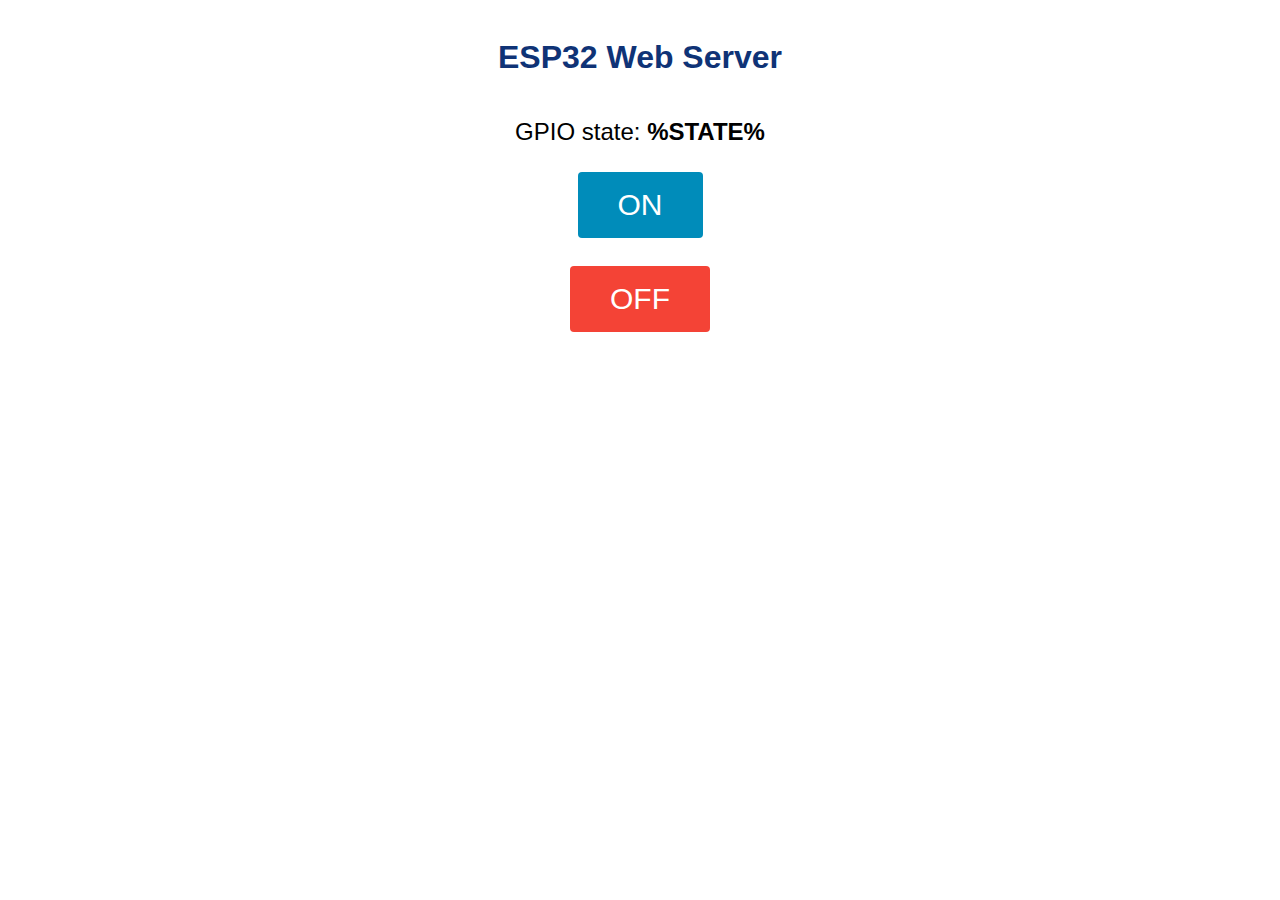
==== data/index.html @ e7f250b8 "versao 0 com todas funcionalidades" ====
<!DOCTYPE html>
<html lang="en">
<head>
  <meta charset="UTF-8">
  <meta http-equiv="X-UA-Compatible" content="IE=edge">
  <title>ESP32 Web Server</title>
  <meta name="viewport" content="width=device-width, initial-scale=1">
  <link rel="icon" href="data:,">
  <link rel="stylesheet" type="text/css" href="style.css">
</head>
<body>
  <h1>ESP32 Web Server</h1>
  <p>GPIO state: <strong> %STATE%</strong></p>
  <p><a href="/on"><button class="button">ON</button></a></p>
  <p><a href="/off"><button class="button button2">OFF</button></a></p>
</body>
</html>
---- data/style.css ----
html {
  font-family: Helvetica;
  display: inline-block;
  margin: 0px auto;
  text-align: center;
}
h1{
  color: #0F3376;
  padding: 2vh;
}
p{
  font-size: 1.5rem;
}
.button {
  display: inline-block;
  background-color: #008CBA;
  border: none;
  border-radius: 4px;
  color: white;
  padding: 16px 40px;
  text-decoration: none;
  font-size: 30px;
  margin: 2px;
  cursor: pointer;
}
.button2 {
  background-color: #f44336;
}
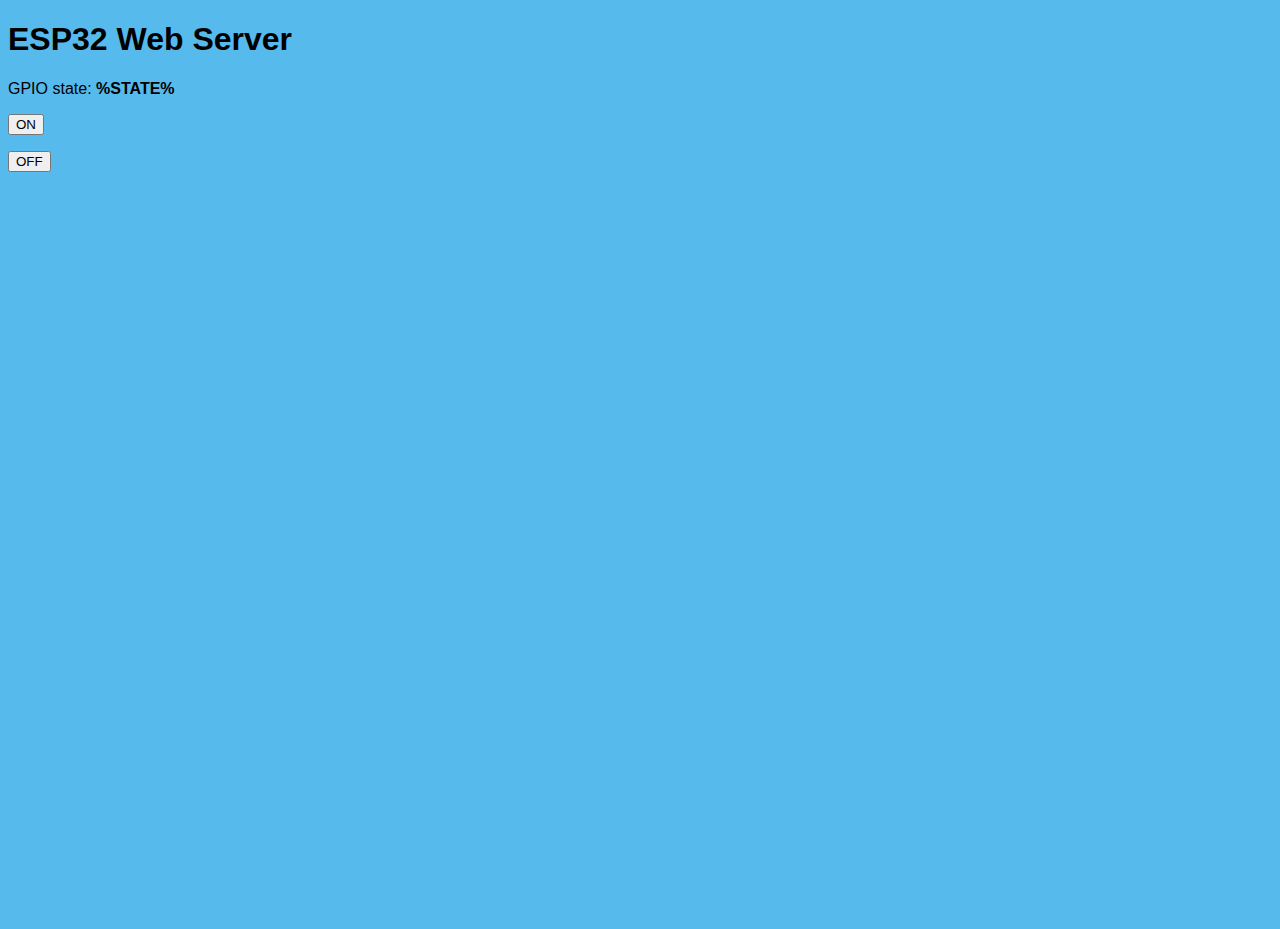
==== commit 277b20e2: "adicionando tags ok" ====
--- a/data/index.html
+++ b/data/index.html
@@ -6,7 +6,7 @@
   <title>ESP32 Web Server</title>
   <meta name="viewport" content="width=device-width, initial-scale=1">
   <link rel="icon" href="data:,">
-  <link rel="stylesheet" type="text/css" href="style.css">
+  <link rel="stylesheet" type="text/css" href="./style.css">
 </head>
 <body>
   <h1>ESP32 Web Server</h1>
--- a/data/style.css
+++ b/data/style.css
@@ -1,28 +1,262 @@
-html {
-  font-family: Helvetica;
-  display: inline-block;
-  margin: 0px auto;
-  text-align: center;
-}
-h1{
-  color: #0F3376;
-  padding: 2vh;
-}
-p{
-  font-size: 1.5rem;
-}
-.button {
-  display: inline-block;
-  background-color: #008CBA;
-  border: none;
-  border-radius: 4px;
-  color: white;
-  padding: 16px 40px;
-  text-decoration: none;
-  font-size: 30px;
-  margin: 2px;
-  cursor: pointer;
-}
-.button2 {
-  background-color: #f44336;
-}
+/* BASIC */
+
+html {
+    background-color: #56baed;
+  }
+  
+  body {
+    font-family: "Poppins", sans-serif;
+    height: 100vh;
+  }
+  
+  a {
+    color: #92badd;
+    display:inline-block;
+    text-decoration: none;
+    font-weight: 400;
+  }
+  
+  h2 {
+    text-align: center;
+    font-size: 16px;
+    font-weight: 600;
+    text-transform: uppercase;
+    display:inline-block;
+    margin: 40px 8px 10px 8px; 
+    color: #cccccc;
+  }
+  
+  
+  
+  /* STRUCTURE */
+  
+  .wrapper {
+    display: flex;
+    align-items: center;
+    flex-direction: column; 
+    justify-content: center;
+    width: 100%;
+    min-height: 100%;
+    padding: 20px;
+  }
+  
+  #formContent {
+    -webkit-border-radius: 10px 10px 10px 10px;
+    border-radius: 10px 10px 10px 10px;
+    background: #fff;
+    padding: 30px;
+    width: 90%;
+    max-width: 450px;
+    position: relative;
+    padding: 0px;
+    -webkit-box-shadow: 0 30px 60px 0 rgba(0,0,0,0.3);
+    box-shadow: 0 30px 60px 0 rgba(0,0,0,0.3);
+    text-align: center;
+  }
+  
+  #formFooter {
+    background-color: #f6f6f6;
+    border-top: 1px solid #dce8f1;
+    padding: 25px;
+    text-align: center;
+    -webkit-border-radius: 0 0 10px 10px;
+    border-radius: 0 0 10px 10px;
+  }
+  
+  
+  
+  /* TABS */
+  
+  h2.inactive {
+    color: #cccccc;
+  }
+  
+  h2.active {
+    color: #0d0d0d;
+    border-bottom: 2px solid #5fbae9;
+  }
+  
+  
+  
+  /* FORM TYPOGRAPHY*/
+  
+  input[type=button], input[type=submit], input[type=reset]  {
+    background-color: #56baed;
+    border: none;
+    color: white;
+    padding: 15px 80px;
+    text-align: center;
+    text-decoration: none;
+    display: inline-block;
+    text-transform: uppercase;
+    font-size: 13px;
+    -webkit-box-shadow: 0 10px 30px 0 rgba(95,186,233,0.4);
+    box-shadow: 0 10px 30px 0 rgba(95,186,233,0.4);
+    -webkit-border-radius: 5px 5px 5px 5px;
+    border-radius: 5px 5px 5px 5px;
+    margin: 5px 20px 40px 20px;
+    -webkit-transition: all 0.3s ease-in-out;
+    -moz-transition: all 0.3s ease-in-out;
+    -ms-transition: all 0.3s ease-in-out;
+    -o-transition: all 0.3s ease-in-out;
+    transition: all 0.3s ease-in-out;
+  }
+  
+  input[type=button]:hover, input[type=submit]:hover, input[type=reset]:hover  {
+    background-color: #39ace7;
+  }
+  
+  input[type=button]:active, input[type=submit]:active, input[type=reset]:active  {
+    -moz-transform: scale(0.95);
+    -webkit-transform: scale(0.95);
+    -o-transform: scale(0.95);
+    -ms-transform: scale(0.95);
+    transform: scale(0.95);
+  }
+  
+  input[type=text],input[type=password] {
+    background-color: #f6f6f6;
+    border: none;
+    color: #0d0d0d;
+    padding: 15px 32px;
+    text-align: center;
+    text-decoration: none;
+    display: inline-block;
+    font-size: 16px;
+    margin: 5px;
+    width: 85%;
+    border: 2px solid #f6f6f6;
+    -webkit-transition: all 0.5s ease-in-out;
+    -moz-transition: all 0.5s ease-in-out;
+    -ms-transition: all 0.5s ease-in-out;
+    -o-transition: all 0.5s ease-in-out;
+    transition: all 0.5s ease-in-out;
+    -webkit-border-radius: 5px 5px 5px 5px;
+    border-radius: 5px 5px 5px 5px;
+  }
+  
+  input[type=text],input[type=password] :focus {
+    background-color: #fff;
+    border-bottom: 2px solid #5fbae9;
+  }
+  
+  input[type=text]:placeholder {
+    color: #cccccc;
+  }
+  
+  
+  
+  /* ANIMATIONS */
+  
+  /* Simple CSS3 Fade-in-down Animation */
+  .fadeInDown {
+    -webkit-animation-name: fadeInDown;
+    animation-name: fadeInDown;
+    -webkit-animation-duration: 1s;
+    animation-duration: 1s;
+    -webkit-animation-fill-mode: both;
+    animation-fill-mode: both;
+  }
+  
+  @-webkit-keyframes fadeInDown {
+    0% {
+      opacity: 0;
+      -webkit-transform: translate3d(0, -100%, 0);
+      transform: translate3d(0, -100%, 0);
+    }
+    100% {
+      opacity: 1;
+      -webkit-transform: none;
+      transform: none;
+    }
+  }
+  
+  @keyframes fadeInDown {
+    0% {
+      opacity: 0;
+      -webkit-transform: translate3d(0, -100%, 0);
+      transform: translate3d(0, -100%, 0);
+    }
+    100% {
+      opacity: 1;
+      -webkit-transform: none;
+      transform: none;
+    }
+  }
+  
+  /* Simple CSS3 Fade-in Animation */
+  @-webkit-keyframes fadeIn { from { opacity:0; } to { opacity:1; } }
+  @-moz-keyframes fadeIn { from { opacity:0; } to { opacity:1; } }
+  @keyframes fadeIn { from { opacity:0; } to { opacity:1; } }
+  
+  .fadeIn {
+    opacity:0;
+    -webkit-animation:fadeIn ease-in 1;
+    -moz-animation:fadeIn ease-in 1;
+    animation:fadeIn ease-in 1;
+  
+    -webkit-animation-fill-mode:forwards;
+    -moz-animation-fill-mode:forwards;
+    animation-fill-mode:forwards;
+  
+    -webkit-animation-duration:1s;
+    -moz-animation-duration:1s;
+    animation-duration:1s;
+  }
+  
+  .fadeIn.first {
+    -webkit-animation-delay: 0.4s;
+    -moz-animation-delay: 0.4s;
+    animation-delay: 0.4s;
+  }
+  
+  .fadeIn.second {
+    -webkit-animation-delay: 0.6s;
+    -moz-animation-delay: 0.6s;
+    animation-delay: 0.6s;
+  }
+  
+  .fadeIn.third {
+    -webkit-animation-delay: 0.8s;
+    -moz-animation-delay: 0.8s;
+    animation-delay: 0.8s;
+  }
+  
+  .fadeIn.fourth {
+    -webkit-animation-delay: 1s;
+    -moz-animation-delay: 1s;
+    animation-delay: 1s;
+  }
+  
+  /* Simple CSS3 Fade-in Animation */
+  .underlineHover:after {
+    display: block;
+    left: 0;
+    bottom: -10px;
+    width: 0;
+    height: 2px;
+    background-color: #56baed;
+    content: "";
+    transition: width 0.2s;
+  }
+  
+  .underlineHover:hover {
+    color: #0d0d0d;
+  }
+  
+  .underlineHover:hover:after{
+    width: 100%;
+  }
+  
+  
+  
+  /* OTHERS */
+  
+  *:focus {
+      outline: none;
+  } 
+  
+  #icon {
+    width:60%;
+  }
+  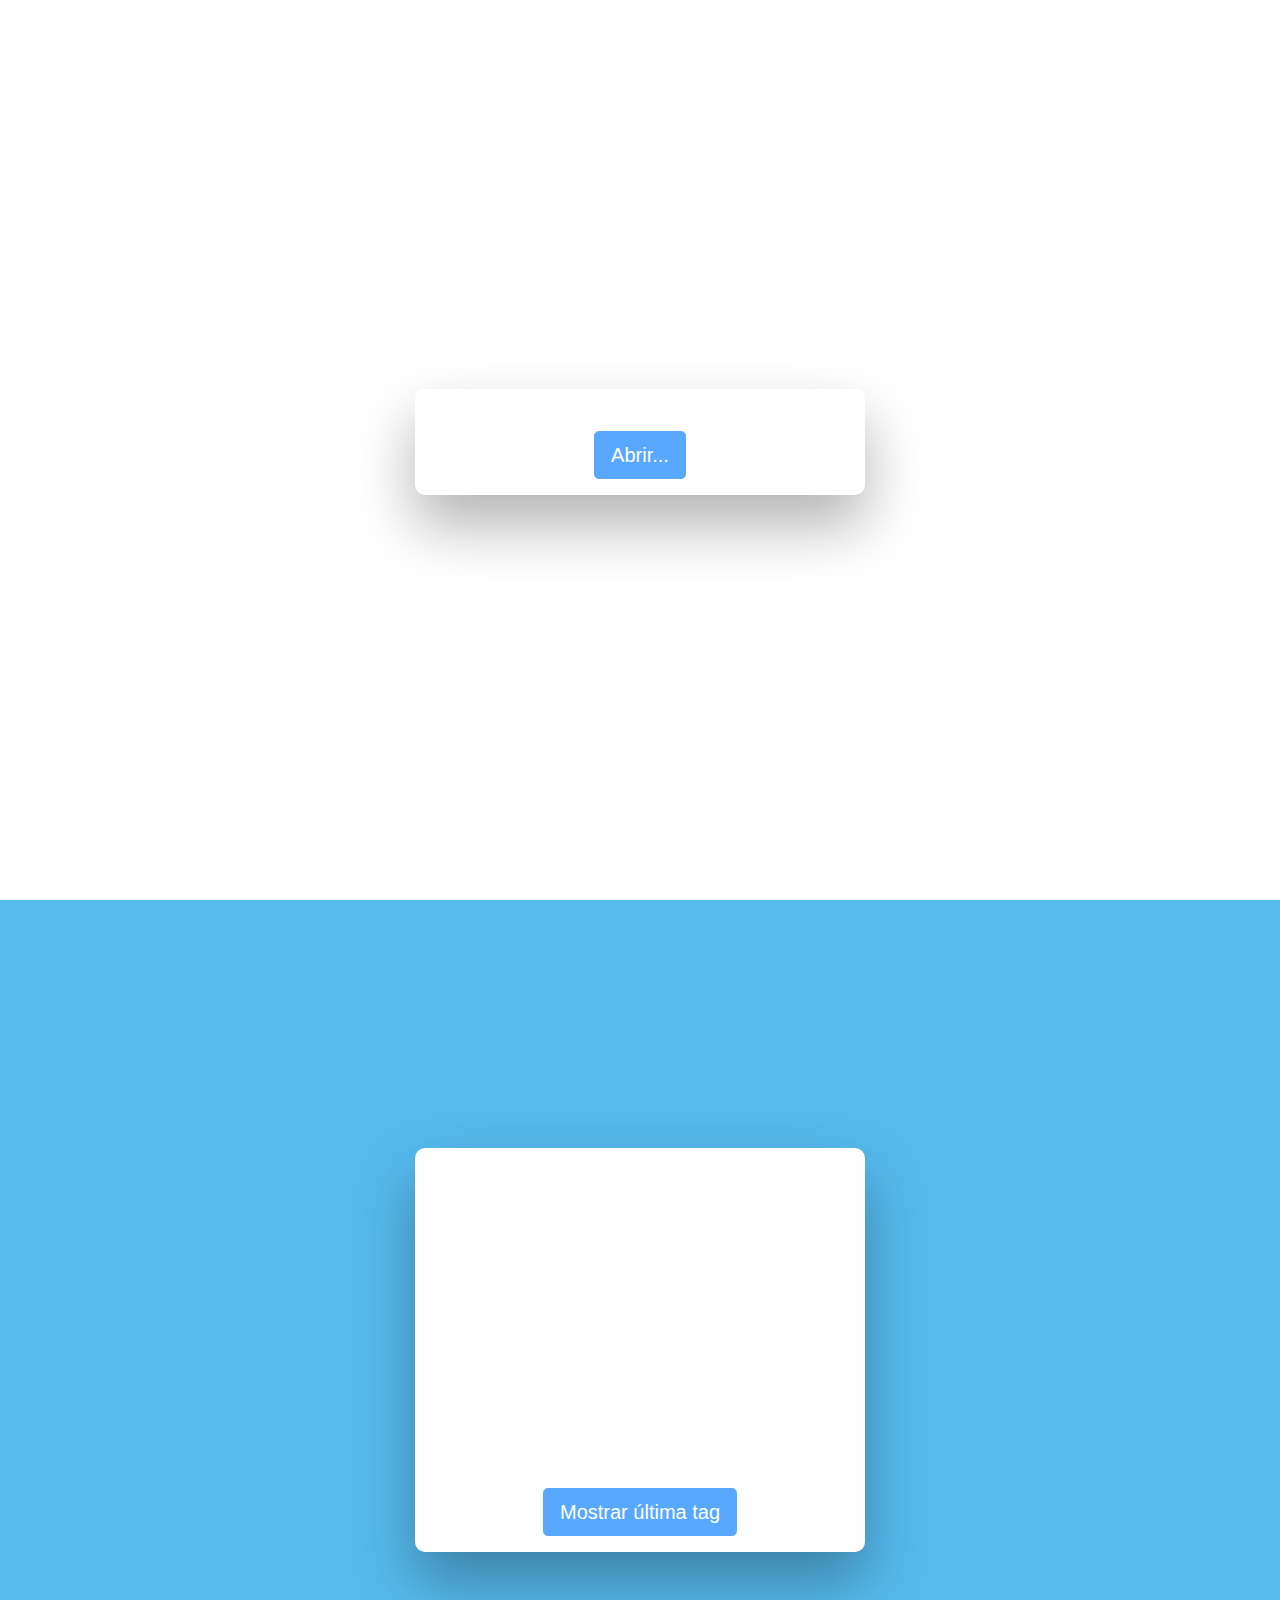
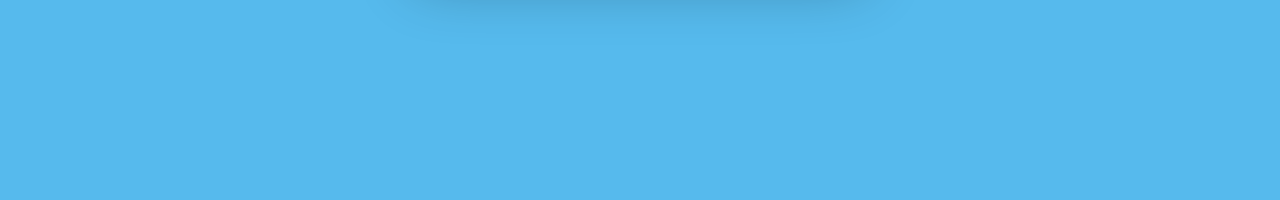
==== commit 7d8e6949: "Add: feature remove tag" ====
--- a/data/index.html
+++ b/data/index.html
@@ -1,20 +1,61 @@
 <!DOCTYPE html>
-<html lang="en">
+<html lang="pt-BR">
 <head>
-  <meta charset="UTF-8">
-  <meta http-equiv="X-UA-Compatible" content="IE=edge">
-  <title>ESP32 Web Server</title>
-  <meta name="viewport" content="width=device-width, initial-scale=1">
-  <link rel="icon" href="data:,">
-  <link rel="stylesheet" type="text/css" href="./style.css">
+    <meta charset="UTF-8">
+    <meta name="viewport" content="width=device-width, initial-scale=1.0">
+    <link href="./bootstrap.min.css" rel="stylesheet" id="bootstrap-css">
+    <script src="./bootstrap.min.js"></script>
+    <script src="./jquery.min.js"></script> 
+    <!------ Include the above in your HEAD tag ---------->
+    <link href="./style.css" rel="stylesheet" type="text/css">
+    <script src="./script.js" defer type="text/javascript"></script>
+    
+    <title>Tags do controlador</title>
 </head>
-<body>
-  <h1>ESP32 Web Server</h1>
-  <p>GPIO state: <strong> %STATE%</strong></p>
-  <p><a href="/on"><button class="button">ON</button></a></p>
-  <p><a href="/off"><button class="button button2">OFF</button></a></p>
-</body>
+<body>  
+      <!-- parte do atuador -->
+      <div class="wrapper fadeInDown">
+        <div id="formContent">
+          <!-- Tabs Titles -->
+      
+          <!-- Icon -->
+          <div class="fadeIn first">
+          <h3> Portão </h3>
+          </div>
+          <!-- Login Form -->
+          <button type="button" class="btn btn-primary btn-lg disabled" id="open">Abrir...</button>           
+          <p></p>
+        </div>
+        <p></p>
+      </div>
+
+    <!-- **********************************************************************   -->
+
+    <div class="wrapper fadeInDown">
+      <div id="formContent">
+        <!-- Tabs Titles -->
+    
+        <!-- Icon -->
+         <div class="fadeIn first">
+        <h3> Adicione nova TAG </h3>
+        </div>
+    
+        <!-- Login Form -->
+        <form class="form">
+          <input type="text" id="login" class="fadeIn second" name="user" placeholder="login" autocomplete="off">
+          <input type="password" id="password" class="fadeIn third" name="pass" placeholder="password" autocomplete="off">
+          <input type="text" id="tag" class="fadeIn fourth" name="tag" placeholder="tag" autocomplete="off">
+          <input type="submit" class="fadeIn five" value="Gravar TAG">
+        </form>
+        
+        <div>
+          <div>
+            <button type="button" class="btn btn-primary btn-lg disabled" id="bt">Mostrar última tag</button>  
+            <p id="ultima_tag"></p>
+          </div>
+        </div>
+      
+      </div>
+    </div>
+
 </html>
-
-
-
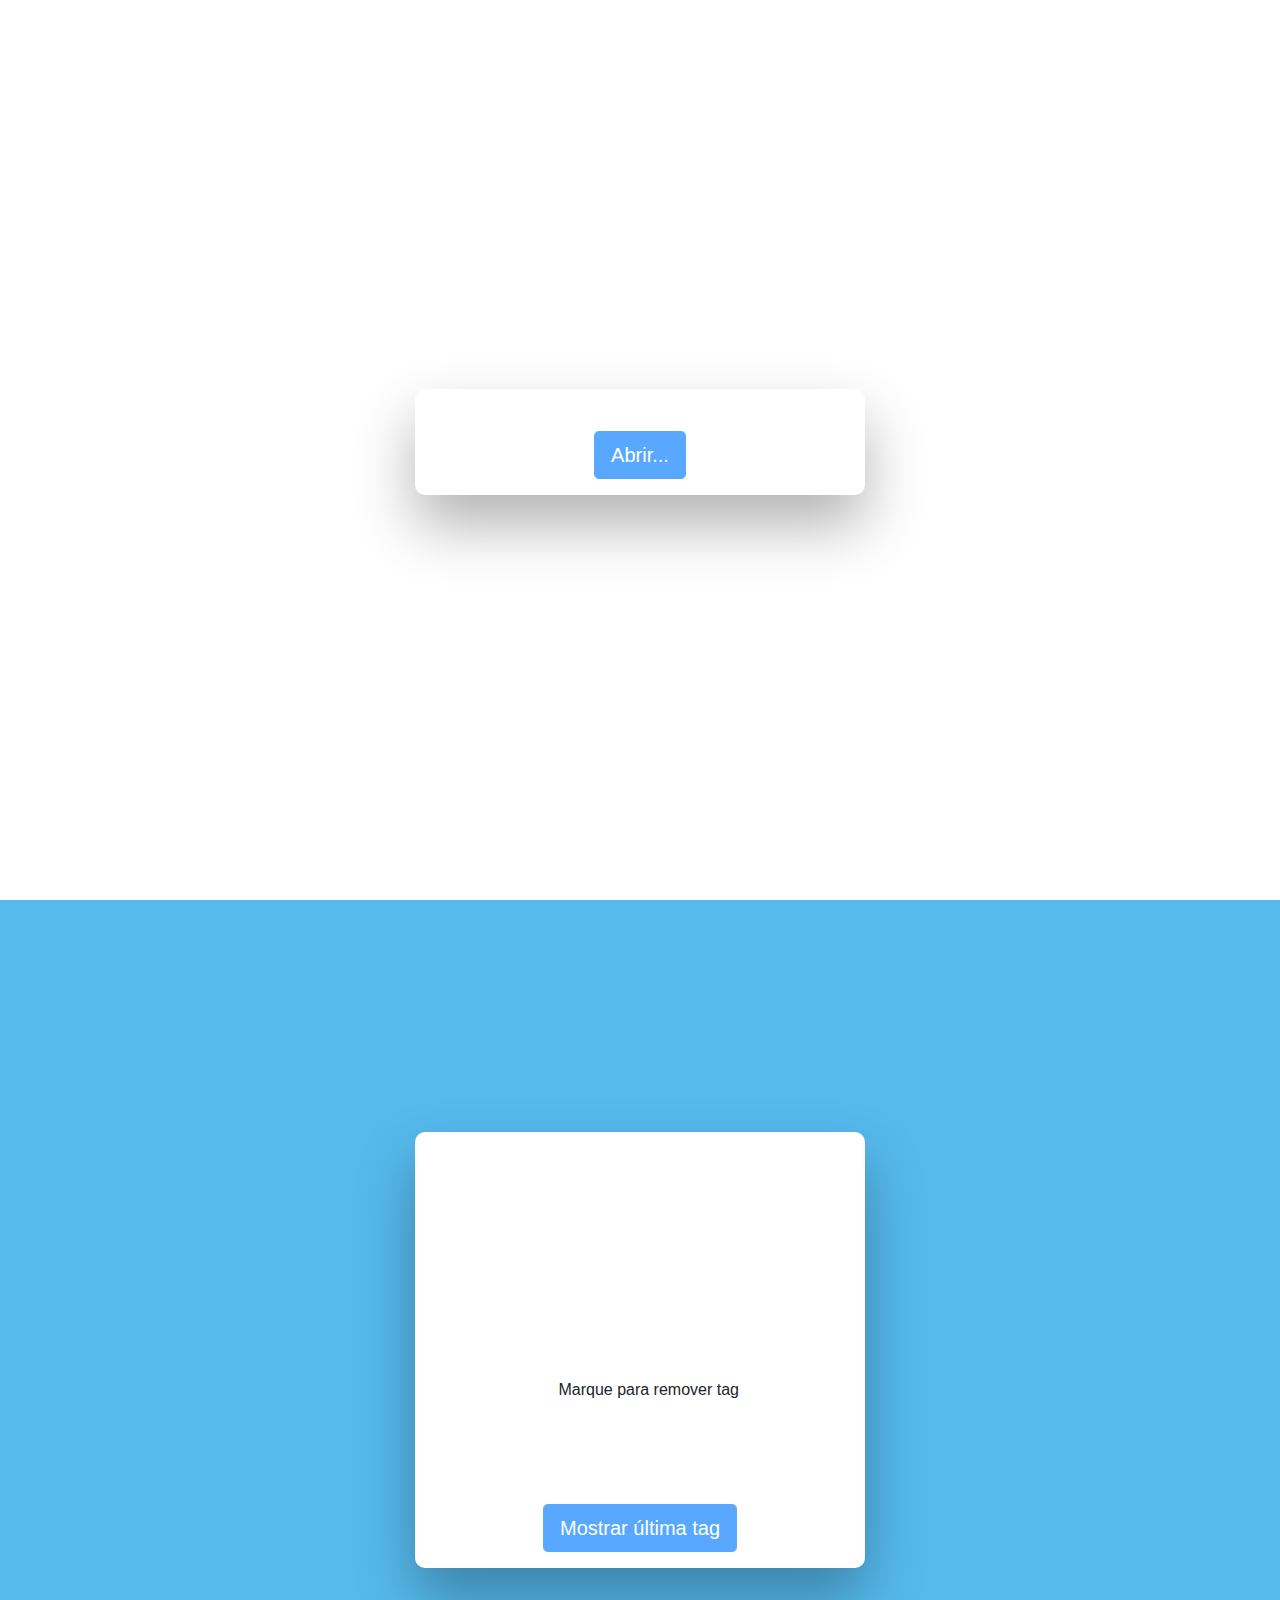
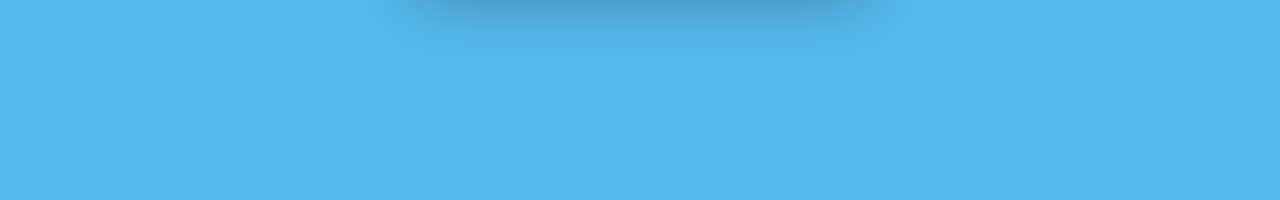
==== commit c693c9a3: "upd: versao prototipada 1" ====
--- a/data/index.html
+++ b/data/index.html
@@ -44,7 +44,9 @@
         <form class="form">
           <input type="text" id="login" class="fadeIn second" name="user" placeholder="login" autocomplete="off">
           <input type="password" id="password" class="fadeIn third" name="pass" placeholder="password" autocomplete="off">
-          <input type="text" id="tag" class="fadeIn fourth" name="tag" placeholder="tag" autocomplete="off">
+          <input type="text" id="tag" class="fadeIn fourth" name="tag" placeholder="tag" autocomplete="off"><br>
+          <input type="checkbox" id="checagem" class ="fadeIn fourth">
+          <label for="check"> Marque para remover tag</label>          
           <input type="submit" class="fadeIn five" value="Gravar TAG">
         </form>
         
